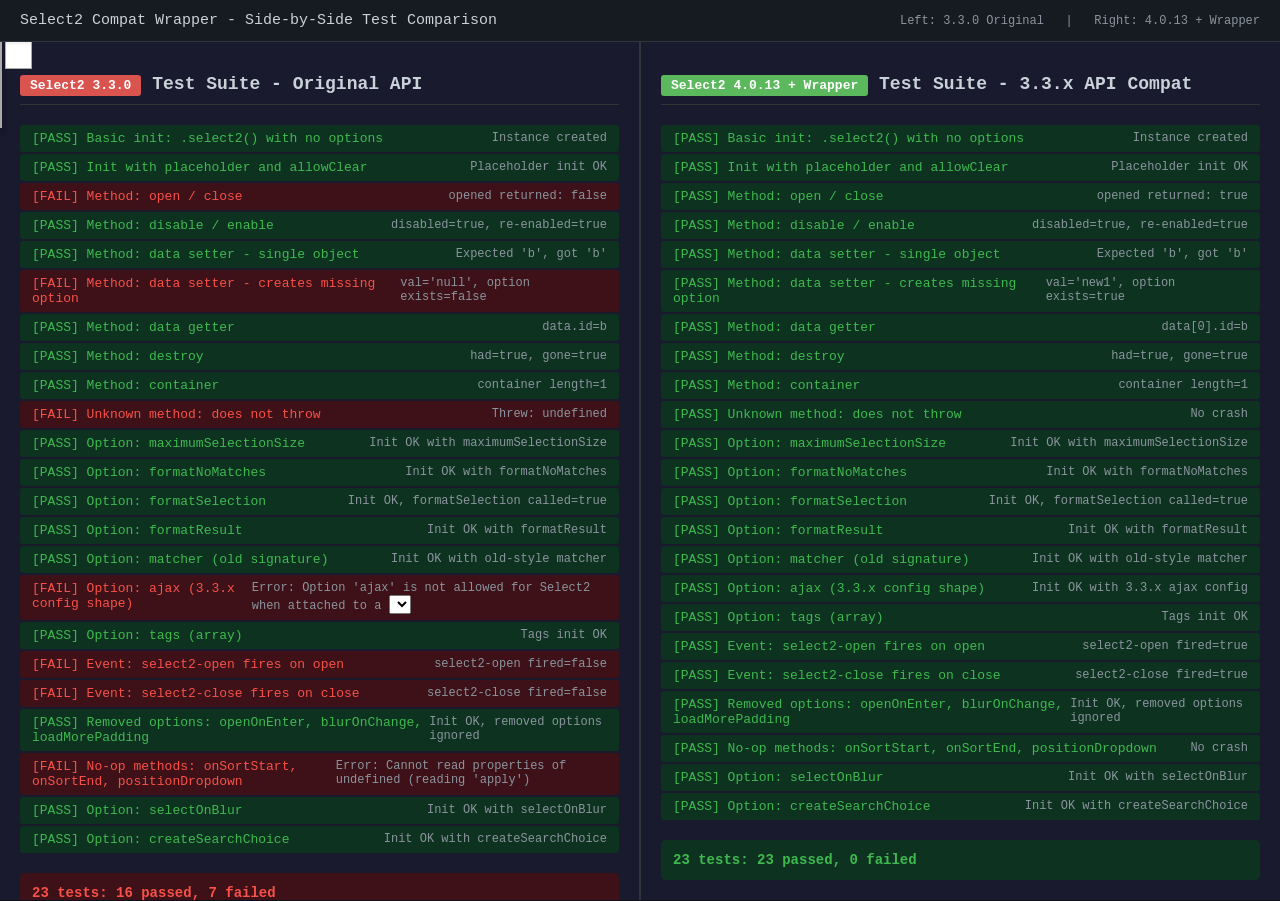
==== test/index.html @ 1acc1d11 "Add event bridge, full 3.3.x coverage, and automated test suite" ====
<!DOCTYPE html>
<html lang="en">
<head>
    <meta charset="UTF-8">
    <title>Select2 Compat Wrapper - Test Comparison</title>
    <style>
        * { box-sizing: border-box; margin: 0; padding: 0; }
        body { background: #0d1117; font-family: Consolas, monospace; }
        .header {
            background: #161b22; color: #c9d1d9; padding: 12px 20px;
            font-size: 15px; border-bottom: 1px solid #30363d;
            display: flex; justify-content: space-between; align-items: center;
        }
        .header span { color: #8b949e; font-size: 12px; }
        .split { display: flex; height: calc(100vh - 42px); }
        .split iframe { flex: 1; border: none; border-right: 2px solid #30363d; }
        .split iframe:last-child { border-right: none; }
    </style>
</head>
<body>
    <div class="header">
        <div>Select2 Compat Wrapper - Side-by-Side Test Comparison</div>
        <span>Left: 3.3.0 Original &nbsp; | &nbsp; Right: 4.0.13 + Wrapper</span>
    </div>
    <div class="split">
        <iframe src="test-v3.html"></iframe>
        <iframe src="test-v4-wrapped.html"></iframe>
    </div>
</body>
</html>
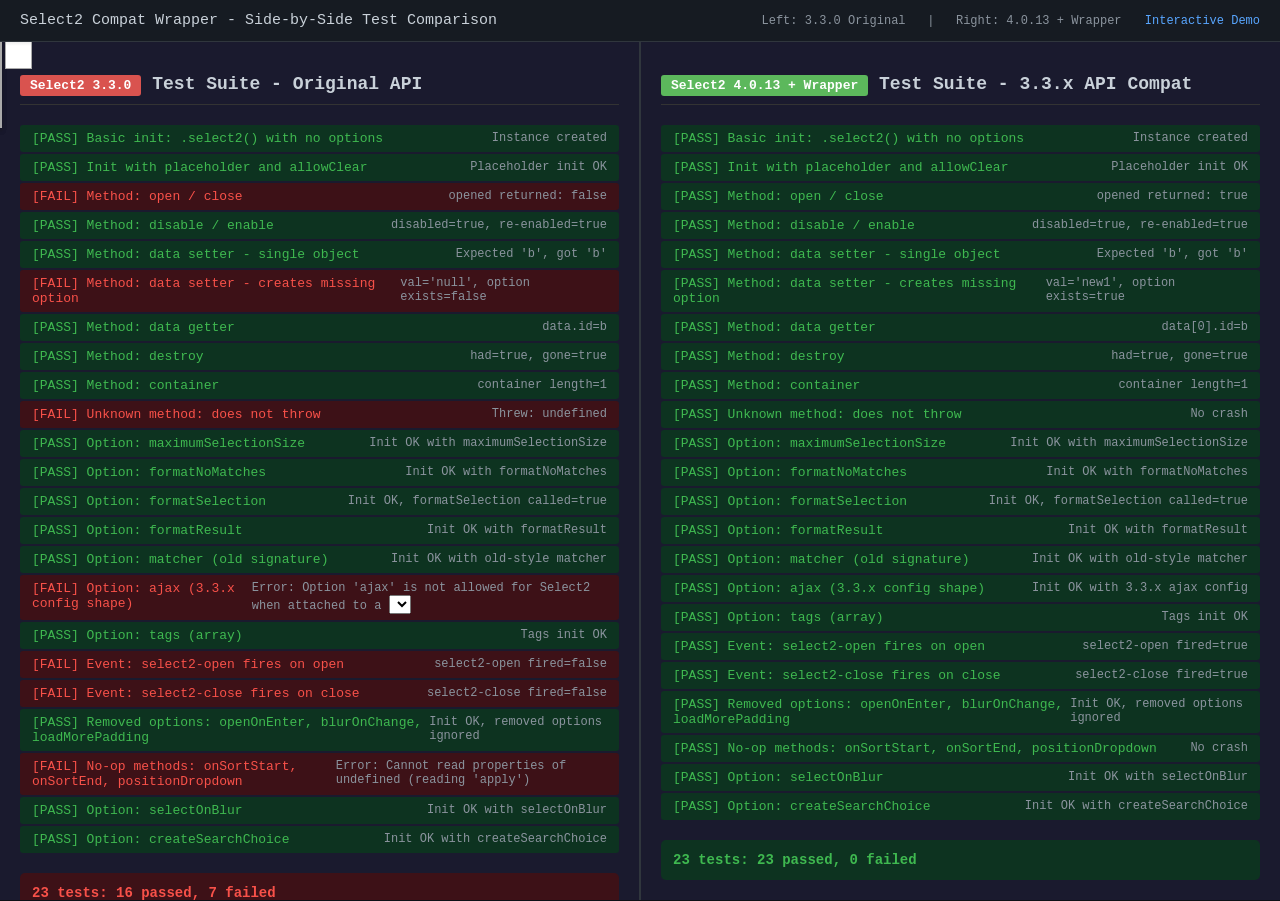
==== commit a0782400: "Add interactive demo with live components" ====
--- a/test/index.html
+++ b/test/index.html
@@ -12,6 +12,8 @@
             display: flex; justify-content: space-between; align-items: center;
         }
         .header span { color: #8b949e; font-size: 12px; }
+        .header a { color: #58a6ff; font-size: 12px; text-decoration: none; margin-left: 16px; }
+        .header a:hover { text-decoration: underline; }
         .split { display: flex; height: calc(100vh - 42px); }
         .split iframe { flex: 1; border: none; border-right: 2px solid #30363d; }
         .split iframe:last-child { border-right: none; }
@@ -20,7 +22,7 @@
 <body>
     <div class="header">
         <div>Select2 Compat Wrapper - Side-by-Side Test Comparison</div>
-        <span>Left: 3.3.0 Original &nbsp; | &nbsp; Right: 4.0.13 + Wrapper</span>
+        <span>Left: 3.3.0 Original &nbsp; | &nbsp; Right: 4.0.13 + Wrapper <a href="demo.html">Interactive Demo</a></span>
     </div>
     <div class="split">
         <iframe src="test-v3.html"></iframe>
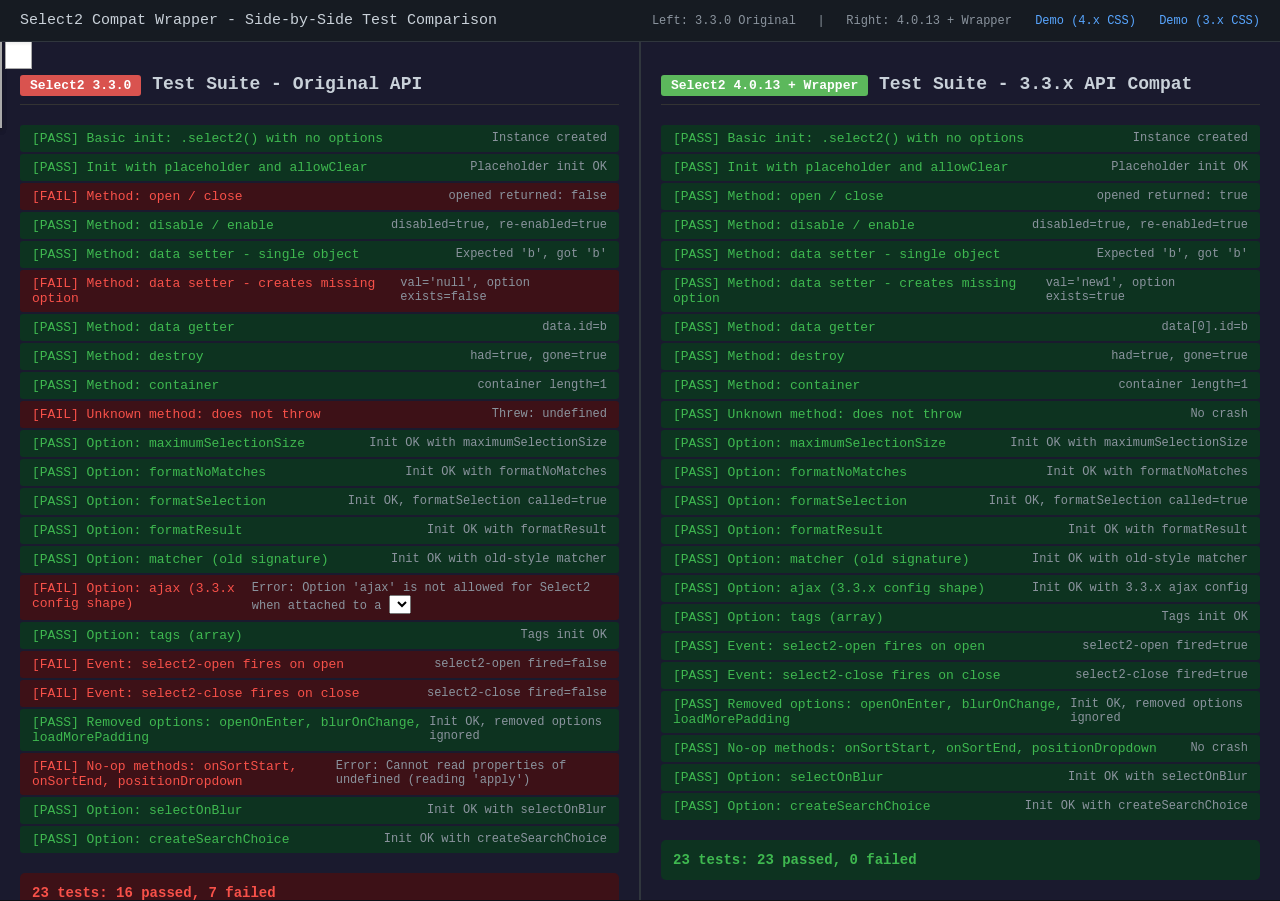
==== commit 89062ae9: "Split demo into two pages: 4.x CSS (correct) and 3.x CSS (broken) Separate HTML files make it clear " ====
--- a/test/index.html
+++ b/test/index.html
@@ -22,7 +22,7 @@
 <body>
     <div class="header">
         <div>Select2 Compat Wrapper - Side-by-Side Test Comparison</div>
-        <span>Left: 3.3.0 Original &nbsp; | &nbsp; Right: 4.0.13 + Wrapper <a href="demo.html">Interactive Demo</a></span>
+        <span>Left: 3.3.0 Original &nbsp; | &nbsp; Right: 4.0.13 + Wrapper <a href="demo.html">Demo (4.x CSS)</a> <a href="demo-v3css.html">Demo (3.x CSS)</a></span>
     </div>
     <div class="split">
         <iframe src="test-v3.html"></iframe>
